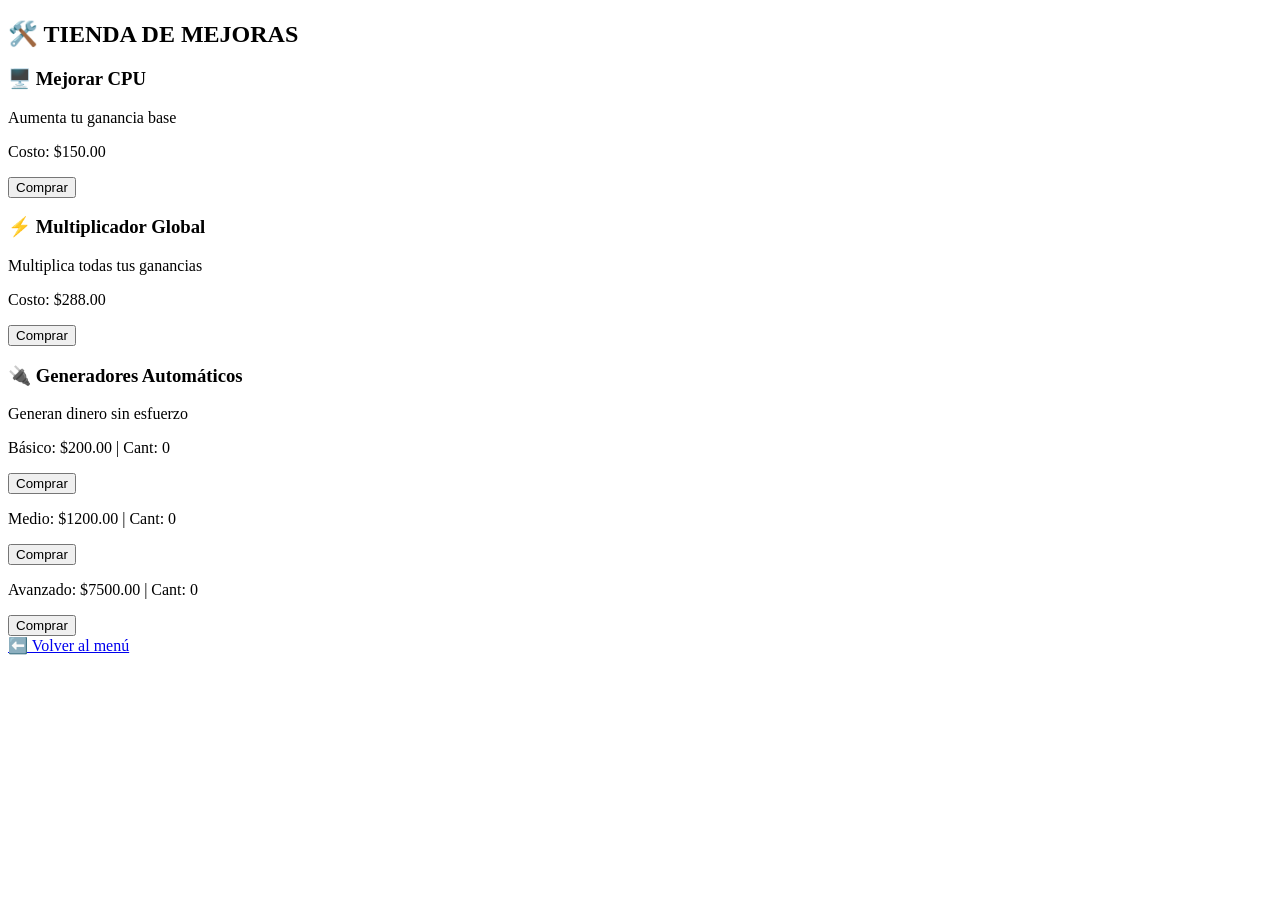
==== web/mejoras.html @ 05b76bf0 "Crear web/mejoras.html" ====
<!DOCTYPE html>
<html lang="es">
<head>
    <meta charset="UTF-8">
    <meta name="viewport" content="width=device-width, initial-scale=1.0">
    <title>Mejoras</title>
    <link rel="stylesheet" href="css/colores.css">
    <link rel="stylesheet" href="css/estilo-general.css">
    <link rel="stylesheet" href="css/botones.css">
</head>
<body>
    <div class="contenedor">
        <h2>🛠️ TIENDA DE MEJORAS</h2>

        <div class="panel-mejora">
            <h3>🖥️ Mejorar CPU</h3>
            <p>Aumenta tu ganancia base</p>
            <p>Costo: $<span id="costo_cpu">150.00</span></p>
            <button onclick="accion('mejorar_cpu')" class="btn btn-accion">Comprar</button>
        </div>

        <div class="panel-mejora">
            <h3>⚡ Multiplicador Global</h3>
            <p>Multiplica todas tus ganancias</p>
            <p>Costo: $<span id="costo_mult">288.00</span></p>
            <button onclick="accion('comprar_multiplicador')" class="btn btn-accion">Comprar</button>
        </div>

        <div class="panel-mejora">
            <h3>🔌 Generadores Automáticos</h3>
            <p>Generan dinero sin esfuerzo</p>
            <p>Básico: $<span id="costo_basico">200.00</span> | Cant: <span id="cant_basico">0</span></p>
            <button onclick="comprarGenerador('basico')" class="btn btn-accion">Comprar</button>

            <p>Medio: $<span id="costo_medio">1200.00</span> | Cant: <span id="cant_medio">0</span></p>
            <button onclick="comprarGenerador('medio')" class="btn btn-accion">Comprar</button>

            <p>Avanzado: $<span id="costo_avanzado">7500.00</span> | Cant: <span id="cant_avanzado">0</span></p>
            <button onclick="comprarGenerador('avanzado')" class="btn btn-accion">Comprar</button>
        </div>

        <a href="index.html" class="btn btn-volver">⬅️ Volver al menú</a>
    </div>

    <script src="js/logica.js"></script>
</body>
</html>
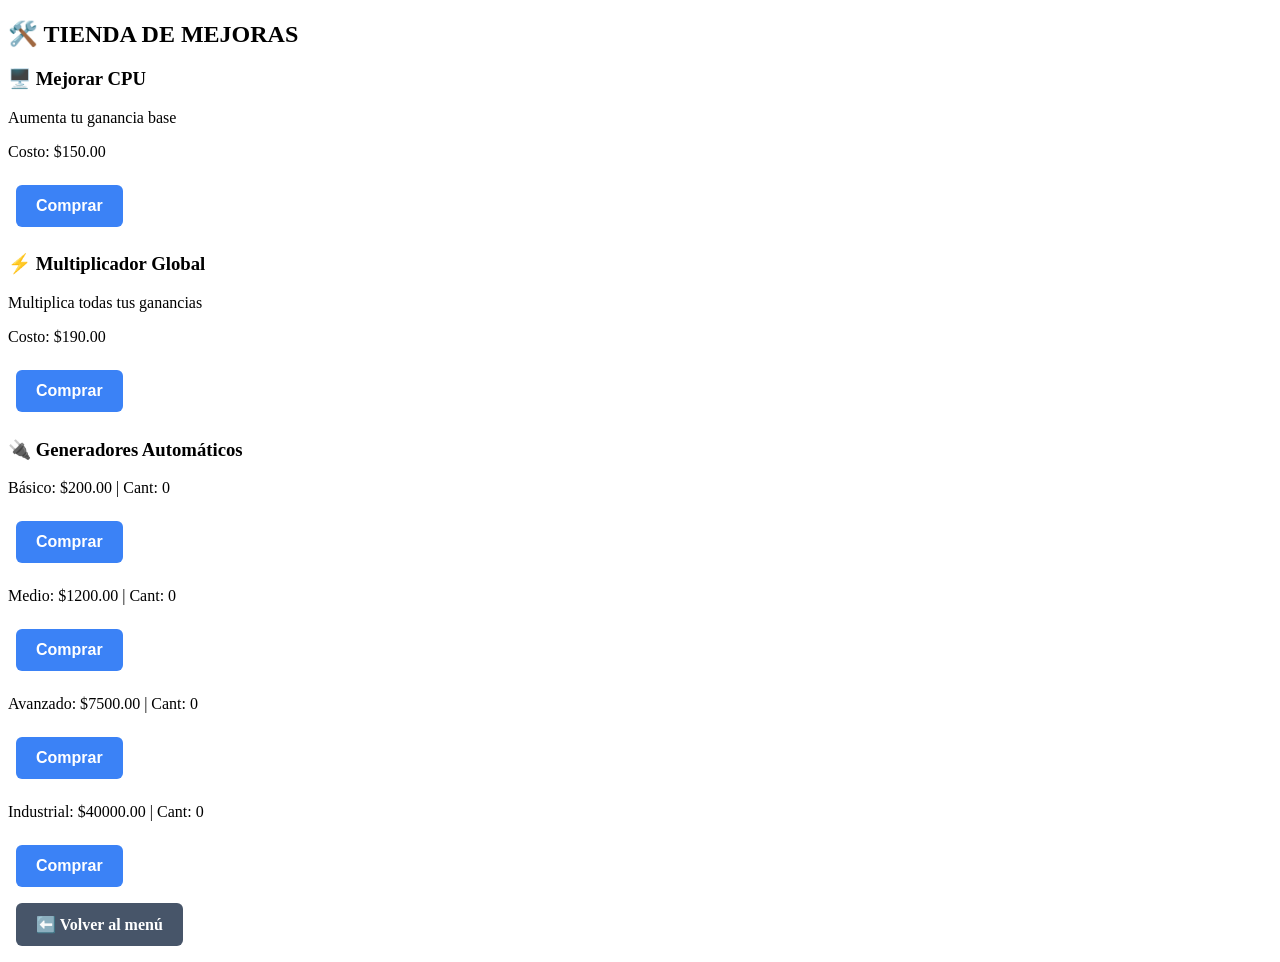
==== commit 43ec0514: "Actualizar mejoras.html" ====
--- a/web/mejoras.html
+++ b/web/mejoras.html
@@ -5,7 +5,7 @@
     <meta name="viewport" content="width=device-width, initial-scale=1.0">
     <title>Mejoras</title>
     <link rel="stylesheet" href="css/colores.css">
-    <link rel="stylesheet" href="css/estilo-general.css">
+    <link rel="stylesheet" href="css/estilo.css">
     <link rel="stylesheet" href="css/botones.css">
 </head>
 <body>
@@ -22,13 +22,12 @@
         <div class="panel-mejora">
             <h3>⚡ Multiplicador Global</h3>
             <p>Multiplica todas tus ganancias</p>
-            <p>Costo: $<span id="costo_mult">288.00</span></p>
+            <p>Costo: $<span id="costo_mult">190.00</span></p>
             <button onclick="accion('comprar_multiplicador')" class="btn btn-accion">Comprar</button>
         </div>
 
         <div class="panel-mejora">
             <h3>🔌 Generadores Automáticos</h3>
-            <p>Generan dinero sin esfuerzo</p>
             <p>Básico: $<span id="costo_basico">200.00</span> | Cant: <span id="cant_basico">0</span></p>
             <button onclick="comprarGenerador('basico')" class="btn btn-accion">Comprar</button>
 
@@ -37,11 +36,13 @@
 
             <p>Avanzado: $<span id="costo_avanzado">7500.00</span> | Cant: <span id="cant_avanzado">0</span></p>
             <button onclick="comprarGenerador('avanzado')" class="btn btn-accion">Comprar</button>
+
+            <p>Industrial: $<span id="costo_industrial">40000.00</span> | Cant: <span id="cant_industrial">0</span></p>
+            <button onclick="comprarGenerador('industrial')" class="btn btn-accion">Comprar</button>
         </div>
 
         <a href="index.html" class="btn btn-volver">⬅️ Volver al menú</a>
     </div>
-
     <script src="js/logica.js"></script>
 </body>
 </html>
--- a/web/css/colores.css
+++ b/web/css/colores.css
@@ -0,0 +1,9 @@
+:root {
+    --fondo: #0f172a;
+    --panel: #1e293b;
+    --texto: #f8fafc;
+    --acento: #3b82f6;
+    --exito: #22c55e;
+    --alerta: #f59e0b;
+    --rojo: #ef4444;
+}
--- a/web/css/botones.css
+++ b/web/css/botones.css
@@ -0,0 +1,16 @@
+.btn {
+    display: inline-block;
+    padding: 12px 20px;
+    border: none;
+    border-radius: 6px;
+    font-weight: bold;
+    text-decoration: none;
+    cursor: pointer;
+    transition: 0.2s;
+    margin: 8px;
+    font-size: 1rem;
+}
+.btn:hover { transform: scale(1.03); box-shadow: 0 0 10px rgba(59,130,246,0.4); }
+.btn-accion { background: var(--acento); color: white; }
+.btn-volver { background: #475569; color: white; }
+.navegacion { display: flex; flex-wrap: wrap; justify-content: center; gap: 15px; margin-top: 30px; }
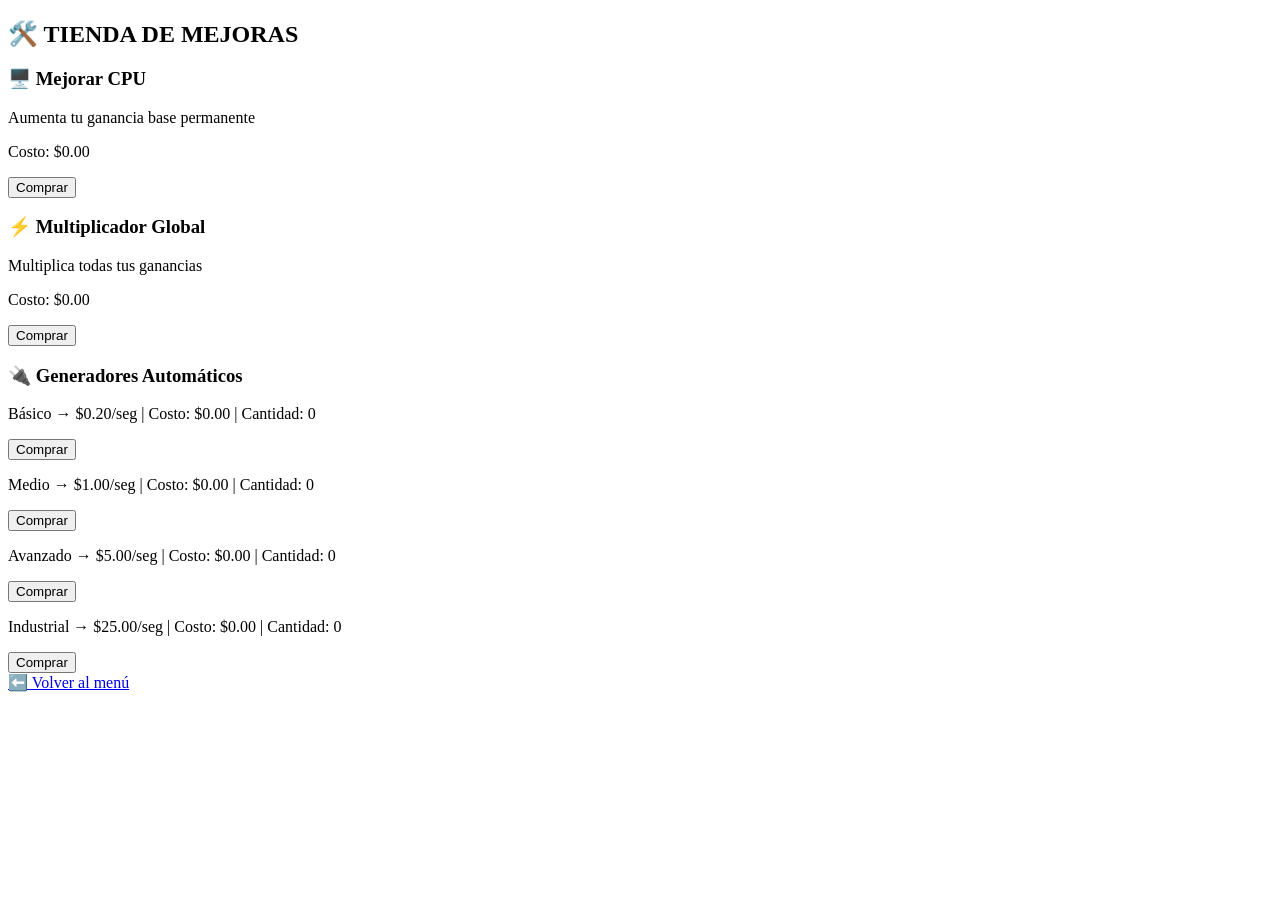
==== commit 32cd883c: "Actualizar mejoras.html" ====
--- a/web/mejoras.html
+++ b/web/mejoras.html
@@ -3,7 +3,7 @@
 <head>
     <meta charset="UTF-8">
     <meta name="viewport" content="width=device-width, initial-scale=1.0">
-    <title>Mejoras</title>
+    <title>Tienda de Mejoras</title>
     <link rel="stylesheet" href="css/colores.css">
     <link rel="stylesheet" href="css/estilo.css">
     <link rel="stylesheet" href="css/botones.css">
@@ -14,30 +14,31 @@
 
         <div class="panel-mejora">
             <h3>🖥️ Mejorar CPU</h3>
-            <p>Aumenta tu ganancia base</p>
-            <p>Costo: $<span id="costo_cpu">150.00</span></p>
+            <p>Aumenta tu ganancia base permanente</p>
+            <p>Costo: $<span id="costo_cpu">0.00</span></p>
             <button onclick="accion('mejorar_cpu')" class="btn btn-accion">Comprar</button>
         </div>
 
         <div class="panel-mejora">
             <h3>⚡ Multiplicador Global</h3>
             <p>Multiplica todas tus ganancias</p>
-            <p>Costo: $<span id="costo_mult">190.00</span></p>
+            <p>Costo: $<span id="costo_mult">0.00</span></p>
             <button onclick="accion('comprar_multiplicador')" class="btn btn-accion">Comprar</button>
         </div>
 
         <div class="panel-mejora">
             <h3>🔌 Generadores Automáticos</h3>
-            <p>Básico: $<span id="costo_basico">200.00</span> | Cant: <span id="cant_basico">0</span></p>
+
+            <p>Básico → $0.20/seg | Costo: $<span id="costo_basico">0.00</span> | Cantidad: <span id="cant_basico">0</span></p>
             <button onclick="comprarGenerador('basico')" class="btn btn-accion">Comprar</button>
 
-            <p>Medio: $<span id="costo_medio">1200.00</span> | Cant: <span id="cant_medio">0</span></p>
+            <p>Medio → $1.00/seg | Costo: $<span id="costo_medio">0.00</span> | Cantidad: <span id="cant_medio">0</span></p>
             <button onclick="comprarGenerador('medio')" class="btn btn-accion">Comprar</button>
 
-            <p>Avanzado: $<span id="costo_avanzado">7500.00</span> | Cant: <span id="cant_avanzado">0</span></p>
+            <p>Avanzado → $5.00/seg | Costo: $<span id="costo_avanzado">0.00</span> | Cantidad: <span id="cant_avanzado">0</span></p>
             <button onclick="comprarGenerador('avanzado')" class="btn btn-accion">Comprar</button>
 
-            <p>Industrial: $<span id="costo_industrial">40000.00</span> | Cant: <span id="cant_industrial">0</span></p>
+            <p>Industrial → $25.00/seg | Costo: $<span id="costo_industrial">0.00</span> | Cantidad: <span id="cant_industrial">0</span></p>
             <button onclick="comprarGenerador('industrial')" class="btn btn-accion">Comprar</button>
         </div>
 
--- a/web/css/botones.css
+++ b/web/css/botones.css
@@ -1,16 +1,11 @@
-.btn {
-    display: inline-block;
-    padding: 12px 20px;
-    border: none;
-    border-radius: 6px;
-    font-weight: bold;
-    text-decoration: none;
-    cursor: pointer;
-    transition: 0.2s;
-    margin: 8px;
-    font-size: 1rem;
+:root {
+    --fondo: #0f172a;
+    --panel: #1e293b;
+    --texto: #f8fafc;
+    --titulo: #3b82f6;
+    --acento: #2563eb;
+    --exito: #16a34a;
+    --alerta: #f59e0b;
+    --gris: #475569;
+    --borde: #334155;
 }
-.btn:hover { transform: scale(1.03); box-shadow: 0 0 10px rgba(59,130,246,0.4); }
-.btn-accion { background: var(--acento); color: white; }
-.btn-volver { background: #475569; color: white; }
-.navegacion { display: flex; flex-wrap: wrap; justify-content: center; gap: 15px; margin-top: 30px; }
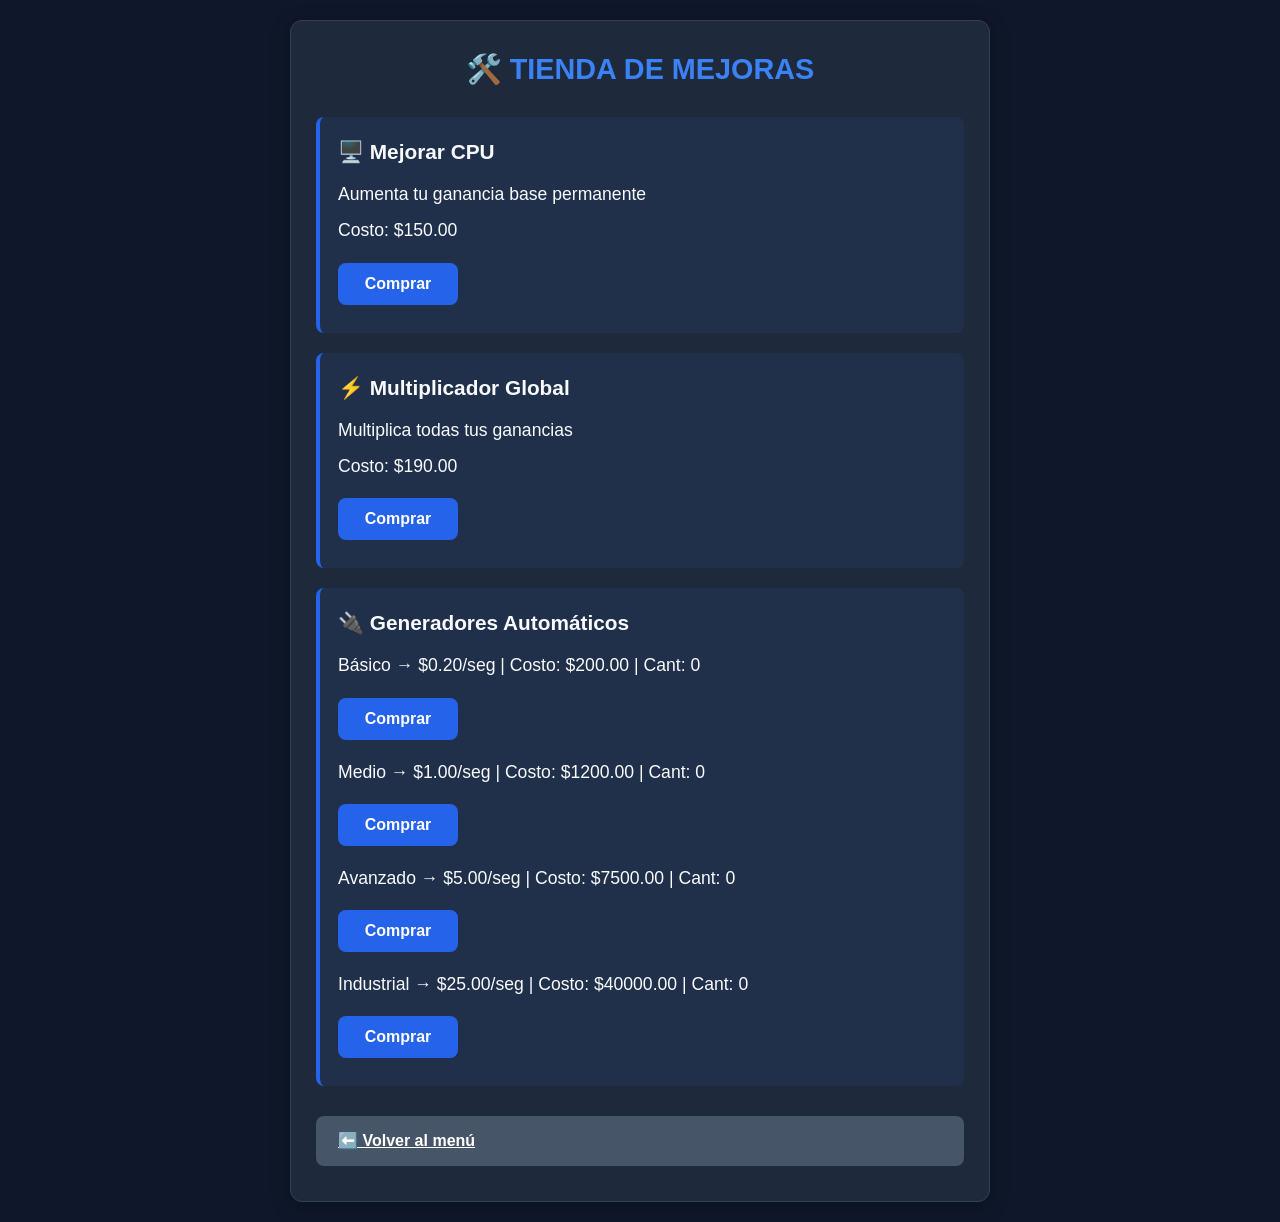
==== commit 3fe4e6c7: "Actualizar mejoras.html" ====
--- a/web/mejoras.html
+++ b/web/mejoras.html
@@ -4,9 +4,98 @@
     <meta charset="UTF-8">
     <meta name="viewport" content="width=device-width, initial-scale=1.0">
     <title>Tienda de Mejoras</title>
-    <link rel="stylesheet" href="css/colores.css">
-    <link rel="stylesheet" href="css/estilo.css">
-    <link rel="stylesheet" href="css/botones.css">
+    <style>
+        :root {
+            --fondo: #0f172a;
+            --panel: #1e293b;
+            --texto: #f8fafc;
+            --titulo: #3b82f6;
+            --acento: #2563eb;
+            --exito: #16a34a;
+            --alerta: #f59e0b;
+            --gris: #475569;
+            --borde: #334155;
+        }
+
+        * {
+            margin: 0;
+            padding: 0;
+            box-sizing: border-box;
+            font-family: 'Segoe UI', Roboto, Arial, sans-serif;
+        }
+
+        body {
+            background-color: var(--fondo);
+            color: var(--texto);
+            padding: 20px 15px;
+            line-height: 1.6;
+        }
+
+        .contenedor {
+            max-width: 700px;
+            margin: 0 auto;
+            background-color: var(--panel);
+            padding: 25px;
+            border-radius: 12px;
+            box-shadow: 0 4px 20px rgba(0,0,0,0.3);
+            border: 1px solid var(--borde);
+        }
+
+        h2 {
+            text-align: center;
+            margin-bottom: 25px;
+            color: var(--titulo);
+            font-size: 1.8rem;
+        }
+
+        .panel-mejora {
+            background-color: rgba(59, 130, 246, 0.08);
+            padding: 18px;
+            border-radius: 8px;
+            margin-bottom: 20px;
+            border-left: 4px solid var(--acento);
+        }
+
+        h3 {
+            margin-bottom: 12px;
+            color: var(--texto);
+            font-size: 1.3rem;
+        }
+
+        p {
+            margin: 8px 0;
+            font-size: 1.1rem;
+        }
+
+        .btn {
+            display: inline-block;
+            padding: 12px 22px;
+            border: none;
+            border-radius: 8px;
+            font-weight: bold;
+            cursor: pointer;
+            transition: all 0.2s ease;
+            margin: 10px 0;
+            font-size: 1rem;
+            min-width: 120px;
+        }
+
+        .btn:hover {
+            transform: translateY(-2px);
+            box-shadow: 0 4px 12px rgba(37, 99, 235, 0.4);
+        }
+
+        .btn-accion {
+            background-color: var(--acento);
+            color: white;
+        }
+
+        .btn-volver {
+            background-color: var(--gris);
+            color: white;
+            width: 100%;
+        }
+    </style>
 </head>
 <body>
     <div class="contenedor">
@@ -15,35 +104,35 @@
         <div class="panel-mejora">
             <h3>🖥️ Mejorar CPU</h3>
             <p>Aumenta tu ganancia base permanente</p>
-            <p>Costo: $<span id="costo_cpu">0.00</span></p>
+            <p>Costo: $<span id="costo_cpu">150.00</span></p>
             <button onclick="accion('mejorar_cpu')" class="btn btn-accion">Comprar</button>
         </div>
 
         <div class="panel-mejora">
             <h3>⚡ Multiplicador Global</h3>
             <p>Multiplica todas tus ganancias</p>
-            <p>Costo: $<span id="costo_mult">0.00</span></p>
+            <p>Costo: $<span id="costo_mult">190.00</span></p>
             <button onclick="accion('comprar_multiplicador')" class="btn btn-accion">Comprar</button>
         </div>
 
         <div class="panel-mejora">
             <h3>🔌 Generadores Automáticos</h3>
-
-            <p>Básico → $0.20/seg | Costo: $<span id="costo_basico">0.00</span> | Cantidad: <span id="cant_basico">0</span></p>
+            <p>Básico → $0.20/seg | Costo: $<span id="costo_basico">200.00</span> | Cant: <span id="cant_basico">0</span></p>
             <button onclick="comprarGenerador('basico')" class="btn btn-accion">Comprar</button>
 
-            <p>Medio → $1.00/seg | Costo: $<span id="costo_medio">0.00</span> | Cantidad: <span id="cant_medio">0</span></p>
+            <p>Medio → $1.00/seg | Costo: $<span id="costo_medio">1200.00</span> | Cant: <span id="cant_medio">0</span></p>
             <button onclick="comprarGenerador('medio')" class="btn btn-accion">Comprar</button>
 
-            <p>Avanzado → $5.00/seg | Costo: $<span id="costo_avanzado">0.00</span> | Cantidad: <span id="cant_avanzado">0</span></p>
+            <p>Avanzado → $5.00/seg | Costo: $<span id="costo_avanzado">7500.00</span> | Cant: <span id="cant_avanzado">0</span></p>
             <button onclick="comprarGenerador('avanzado')" class="btn btn-accion">Comprar</button>
 
-            <p>Industrial → $25.00/seg | Costo: $<span id="costo_industrial">0.00</span> | Cantidad: <span id="cant_industrial">0</span></p>
+            <p>Industrial → $25.00/seg | Costo: $<span id="costo_industrial">40000.00</span> | Cant: <span id="cant_industrial">0</span></p>
             <button onclick="comprarGenerador('industrial')" class="btn btn-accion">Comprar</button>
         </div>
 
         <a href="index.html" class="btn btn-volver">⬅️ Volver al menú</a>
     </div>
-    <script src="js/logica.js"></script>
+
+    <script src="/js/logica.js"></script>
 </body>
 </html>
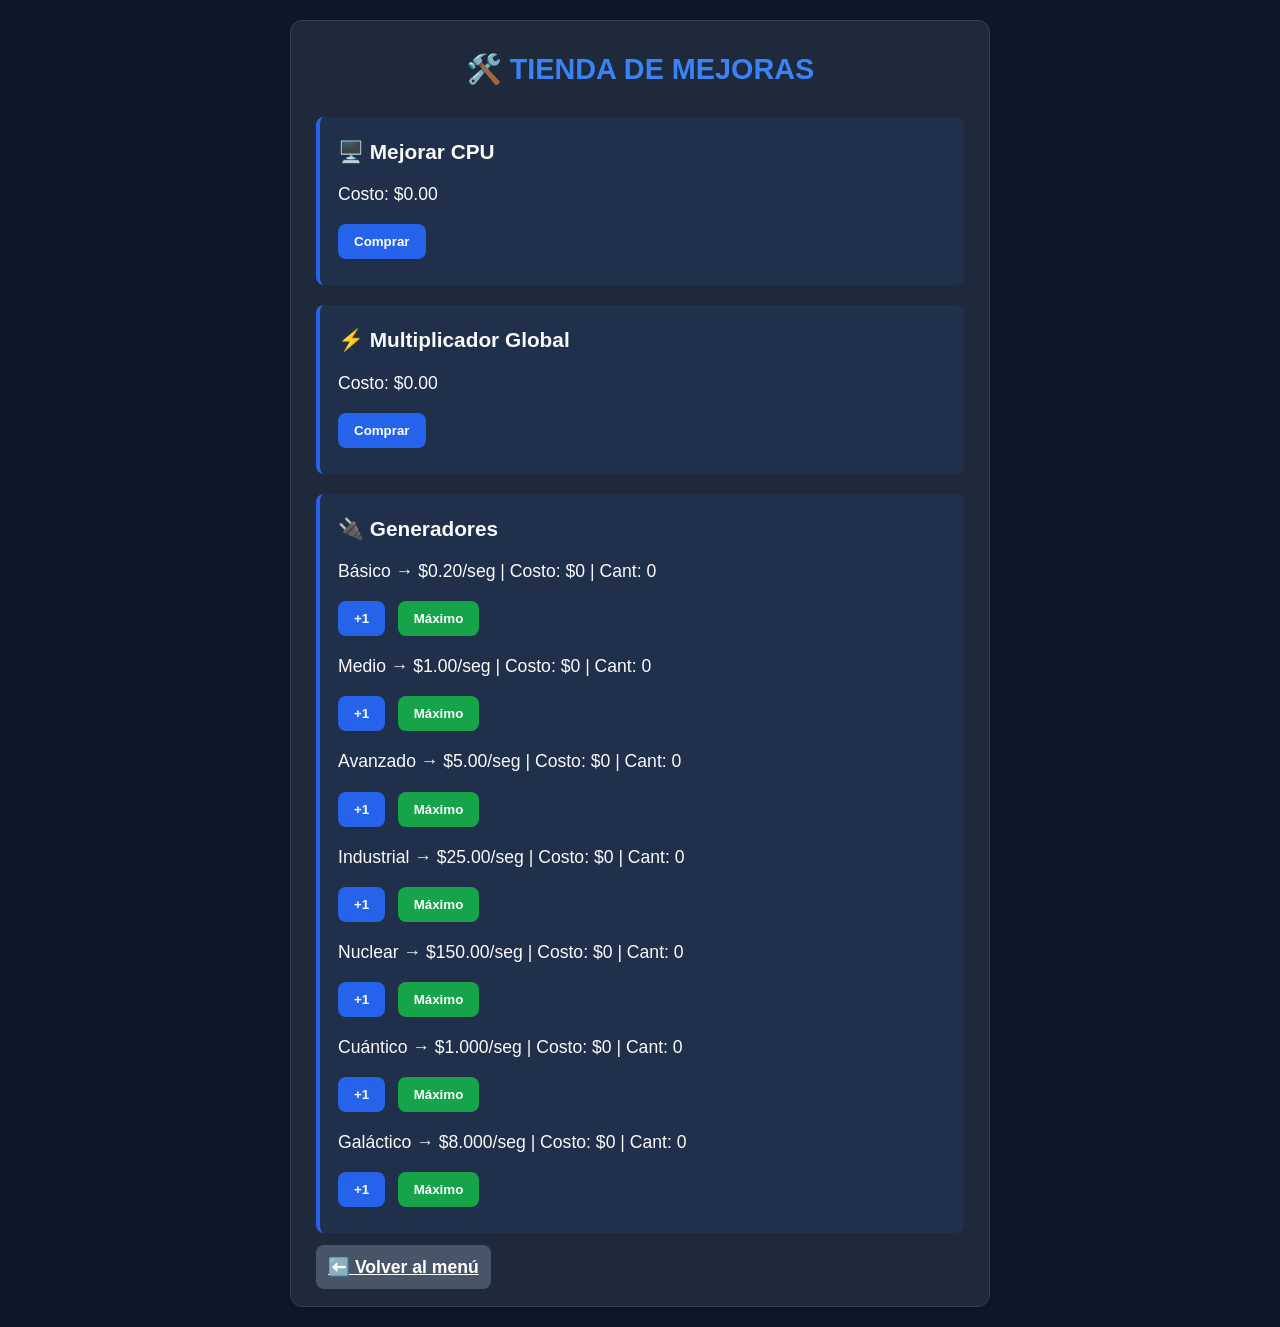
==== commit d8468fc5: "Actualizar mejoras.html" ====
--- a/web/mejoras.html
+++ b/web/mejoras.html
@@ -5,134 +5,65 @@
     <meta name="viewport" content="width=device-width, initial-scale=1.0">
     <title>Tienda de Mejoras</title>
     <style>
-        :root {
-            --fondo: #0f172a;
-            --panel: #1e293b;
-            --texto: #f8fafc;
-            --titulo: #3b82f6;
-            --acento: #2563eb;
-            --exito: #16a34a;
-            --alerta: #f59e0b;
-            --gris: #475569;
-            --borde: #334155;
-        }
-
-        * {
-            margin: 0;
-            padding: 0;
-            box-sizing: border-box;
-            font-family: 'Segoe UI', Roboto, Arial, sans-serif;
-        }
-
-        body {
-            background-color: var(--fondo);
-            color: var(--texto);
-            padding: 20px 15px;
-            line-height: 1.6;
-        }
-
-        .contenedor {
-            max-width: 700px;
-            margin: 0 auto;
-            background-color: var(--panel);
-            padding: 25px;
-            border-radius: 12px;
-            box-shadow: 0 4px 20px rgba(0,0,0,0.3);
-            border: 1px solid var(--borde);
-        }
-
-        h2 {
-            text-align: center;
-            margin-bottom: 25px;
-            color: var(--titulo);
-            font-size: 1.8rem;
-        }
-
-        .panel-mejora {
-            background-color: rgba(59, 130, 246, 0.08);
-            padding: 18px;
-            border-radius: 8px;
-            margin-bottom: 20px;
-            border-left: 4px solid var(--acento);
-        }
-
-        h3 {
-            margin-bottom: 12px;
-            color: var(--texto);
-            font-size: 1.3rem;
-        }
-
-        p {
-            margin: 8px 0;
-            font-size: 1.1rem;
-        }
-
-        .btn {
-            display: inline-block;
-            padding: 12px 22px;
-            border: none;
-            border-radius: 8px;
-            font-weight: bold;
-            cursor: pointer;
-            transition: all 0.2s ease;
-            margin: 10px 0;
-            font-size: 1rem;
-            min-width: 120px;
-        }
-
-        .btn:hover {
-            transform: translateY(-2px);
-            box-shadow: 0 4px 12px rgba(37, 99, 235, 0.4);
-        }
-
-        .btn-accion {
-            background-color: var(--acento);
-            color: white;
-        }
-
-        .btn-volver {
-            background-color: var(--gris);
-            color: white;
-            width: 100%;
-        }
+        :root { --fondo:#0f172a; --panel:#1e293b; --texto:#f8fafc; --titulo:#3b82f6; --acento:#2563eb; --exito:#16a34a; --alerta:#f59e0b; --gris:#475569; --borde:#334155; }
+        * { margin:0; padding:0; box-sizing:border-box; font-family:Segoe UI, Roboto, Arial, sans-serif; }
+        body { background:var(--fondo); color:var(--texto); padding:20px 15px; line-height:1.6; }
+        .contenedor { max-width:700px; margin:0 auto; background:var(--panel); padding:25px; border-radius:12px; box-shadow:0 4px 20px #0003; border:1px solid var(--borde); }
+        h2 { text-align:center; margin-bottom:25px; color:var(--titulo); font-size:1.8rem; }
+        .panel-mejora { background:rgba(59,130,246,0.08); padding:18px; border-radius:8px; margin-bottom:20px; border-left:4px solid var(--acento); }
+        h3 { margin-bottom:12px; font-size:1.3rem; }
+        p { margin:8px 0; font-size:1.1rem; }
+        .btn { padding:10px 16px; border:none; border-radius:8px; font-weight:bold; cursor:pointer; transition:0.2s; margin:8px 8px 8px 0; }
+        .btn-accion { background:var(--acento); color:white; }
+        .btn-max { background:var(--exito); color:white; }
+        .btn-volver { background:var(--gris); color:white; width:100%; margin-top:15px; padding:12px; font-size:1.1rem; }
     </style>
 </head>
 <body>
     <div class="contenedor">
         <h2>🛠️ TIENDA DE MEJORAS</h2>
-
         <div class="panel-mejora">
             <h3>🖥️ Mejorar CPU</h3>
-            <p>Aumenta tu ganancia base permanente</p>
-            <p>Costo: $<span id="costo_cpu">150.00</span></p>
+            <p>Costo: $<span id="costo_cpu">0.00</span></p>
             <button onclick="accion('mejorar_cpu')" class="btn btn-accion">Comprar</button>
         </div>
-
         <div class="panel-mejora">
             <h3>⚡ Multiplicador Global</h3>
-            <p>Multiplica todas tus ganancias</p>
-            <p>Costo: $<span id="costo_mult">190.00</span></p>
+            <p>Costo: $<span id="costo_mult">0.00</span></p>
             <button onclick="accion('comprar_multiplicador')" class="btn btn-accion">Comprar</button>
         </div>
+        <div class="panel-mejora">
+            <h3>🔌 Generadores</h3>
+            <p>Básico → $0.20/seg | Costo: $<span id="costo_basico">0</span> | Cant: <span id="cant_basico">0</span></p>
+            <button onclick="comprarGenerador('basico')" class="btn btn-accion">+1</button>
+            <button onclick="comprarMax('basico')" class="btn btn-max">Máximo</button>
 
-        <div class="panel-mejora">
-            <h3>🔌 Generadores Automáticos</h3>
-            <p>Básico → $0.20/seg | Costo: $<span id="costo_basico">200.00</span> | Cant: <span id="cant_basico">0</span></p>
-            <button onclick="comprarGenerador('basico')" class="btn btn-accion">Comprar</button>
+            <p>Medio → $1.00/seg | Costo: $<span id="costo_medio">0</span> | Cant: <span id="cant_medio">0</span></p>
+            <button onclick="comprarGenerador('medio')" class="btn btn-accion">+1</button>
+            <button onclick="comprarMax('medio')" class="btn btn-max">Máximo</button>
 
-            <p>Medio → $1.00/seg | Costo: $<span id="costo_medio">1200.00</span> | Cant: <span id="cant_medio">0</span></p>
-            <button onclick="comprarGenerador('medio')" class="btn btn-accion">Comprar</button>
+            <p>Avanzado → $5.00/seg | Costo: $<span id="costo_avanzado">0</span> | Cant: <span id="cant_avanzado">0</span></p>
+            <button onclick="comprarGenerador('avanzado')" class="btn btn-accion">+1</button>
+            <button onclick="comprarMax('avanzado')" class="btn btn-max">Máximo</button>
 
-            <p>Avanzado → $5.00/seg | Costo: $<span id="costo_avanzado">7500.00</span> | Cant: <span id="cant_avanzado">0</span></p>
-            <button onclick="comprarGenerador('avanzado')" class="btn btn-accion">Comprar</button>
+            <p>Industrial → $25.00/seg | Costo: $<span id="costo_industrial">0</span> | Cant: <span id="cant_industrial">0</span></p>
+            <button onclick="comprarGenerador('industrial')" class="btn btn-accion">+1</button>
+            <button onclick="comprarMax('industrial')" class="btn btn-max">Máximo</button>
 
-            <p>Industrial → $25.00/seg | Costo: $<span id="costo_industrial">40000.00</span> | Cant: <span id="cant_industrial">0</span></p>
-            <button onclick="comprarGenerador('industrial')" class="btn btn-accion">Comprar</button>
+            <p>Nuclear → $150.00/seg | Costo: $<span id="costo_nuclear">0</span> | Cant: <span id="cant_nuclear">0</span></p>
+            <button onclick="comprarGenerador('nuclear')" class="btn btn-accion">+1</button>
+            <button onclick="comprarMax('nuclear')" class="btn btn-max">Máximo</button>
+
+            <p>Cuántico → $1.000/seg | Costo: $<span id="costo_cuantico">0</span> | Cant: <span id="cant_cuantico">0</span></p>
+            <button onclick="comprarGenerador('cuantico')" class="btn btn-accion">+1</button>
+            <button onclick="comprarMax('cuantico')" class="btn btn-max">Máximo</button>
+
+            <p>Galáctico → $8.000/seg | Costo: $<span id="costo_galactico">0</span> | Cant: <span id="cant_galactico">0</span></p>
+            <button onclick="comprarGenerador('galactico')" class="btn btn-accion">+1</button>
+            <button onclick="comprarMax('galactico')" class="btn btn-max">Máximo</button>
         </div>
-
         <a href="index.html" class="btn btn-volver">⬅️ Volver al menú</a>
     </div>
-
     <script src="/js/logica.js"></script>
 </body>
 </html>
